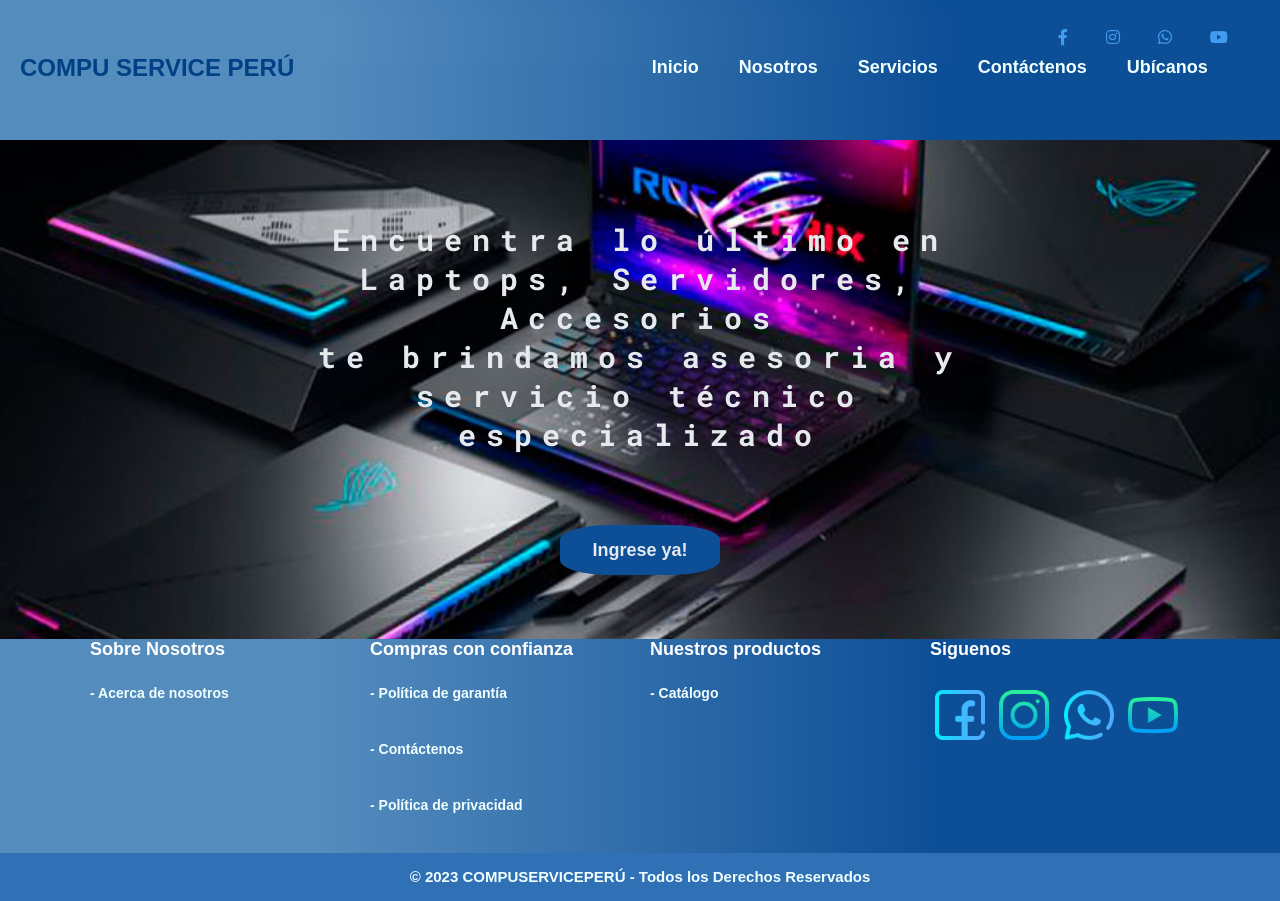
==== index.html @ 21446826 "se agrego todos los cambios" ====
<!DOCTYPE html>
<html lang="en">
<head>
    <meta charset="UTF-8">
    <meta name="viewport" content="width=device-width, initial-scale=1.0">
    <meta http-equiv="X-UA-Compatible" content="ie=edge">
    <title>COMPUSERVICEPERÚ</title>
    <link rel="stylesheet" href="https://use.fontawesome.com/releases/v5.7.2/css/all.css" integrity="sha384-fnmOCqbTlWIlj8LyTjo7mOUStjsKC4pOpQbqyi7RrhN7udi9RwhKkMHpvLbHG9Sr" crossorigin="anonymous">
    <link rel="stylesheet" href="css/main.css">
    <link rel="stylesheet" href="css/stylefh.css">
    <link rel="stylesheet" href="css/font/flaticon.css">
</head>
<body >
    <header class="encabezado-pagina"> 
        <section class="header-icons-container">
            <div class="icons">
                <a href="#"><span class="fab fa-facebook-f"></span></a>                
                <a href="#"><span class="fab fa-instagram"></span></a>
                <a href="#"><span class="fab fa-whatsapp"></span></a>
                <a href="#"><span class="fab fa-youtube"></span></a>
            </div>
        </section>        
        <section class="back">
            <div class="menu contenedor">                
               <a href="#" class="logo">COMPU SERVICE PERÚ</a>       
                <!--Empezamos con la edición-->
                <input type="checkbox" id="menu"/>
                <label for="menu">
                    <img src="img/menu1.png" class="menu-icono" alt="">
                </label>
                <!--Empezamos con la edición-->
                <nav class="navbar">
                    <ul>
                        <li><a href="index.html">Inicio</a></li>  
                        <li><a href="AcercaDeNosotros.html">Nosotros</a></li>
                        <li><a href="servicios.html">Servicios</a></li>
                        <li><a href="contactenos.html">Contáctenos</a></li>
                        <li><a href="ubicacion.html">Ubícanos</a></li>
                    </ul>
                </nav>
                
            </div>
        </section>
    </header>
    <main class="home-main" >
        <section>
            <p class="home-main-text">Encuentra lo último en Laptops, Servidores, Accesorios<br> te brindamos asesoria y servicio técnico especializado</p>
            <a class="home-main-button" href="servicios.html">Ingrese ya!</a>
        </section>
    </main>
    <!--INICIO DE FOOTER-->
    <footer class="pie-pagina"> <!--Encapsulamos todo lo que se pondra en el footer-->
        <div class="grupo-1">
            <div class="box">
                <h2>Sobre Nosotros</h2>
                <a href="AcercaDeNosotros.html"><p>- Acerca de nosotros</p></a>
            </div>
            <div class="box">
                <h2>Compras con confianza</h2>
                <a href=""><p>- Política de garantía</p></a>
                <a href="contactenos.html"><p>- Contáctenos</p></a>
                <a href=""><p>- Política de privacidad</p></a>
            </div>
            <div class="box">
                <h2>Nuestros productos</h2>
                <a href="servicios.html"><p>- Catálogo</p></a>
                
            </div>
            <div class="box">
                <h2>Siguenos</h2>
                <div class="red-social">
                    <img src="img/facebook.png" alt="">
                    <img src="img/instagram.png" alt="">
                    <img src="img/whatsapp.png" alt="">
                    <img src="img/youtube.png" alt="">
                </div>
            </div>
    
    
    
    
        </div>
        <div class="grupo-2">
            <small>&copy; 2023 <b>COMPUSERVICEPERÚ</b> - Todos los Derechos Reservados</small>
        </div>
    </footer>
    <!--FIN DE FOOTER-->
</body>
</html>
---- css/main.css ----
@import url('https://fonts.googleapis.com/css?family=Roboto+Mono:400,500,700|Roboto+Slab:400,700|Roboto:400,500,700,900&display=swap');
/*importar tipo de fuente dese google*/

.cuerpoestatico {
    
    font-family: 'Roboto Mono', monospace;
    
    margin: 0;
    padding: 0;
    position: fixed;
    top: 0;
    bottom: 0;
    left: 0;
    right: 0;
    
    background: linear-gradient(
    90deg,
    rgba(85, 140, 190) 25%,
    rgb(13,79,151,1.000) 73%);
    font-family: Arial, Helvetica, sans-serif;
}

.cuerpomovible {
    
    font-family: 'Roboto Mono', monospace;

    background: linear-gradient(
    90deg,
    rgba(85, 140, 190) 25%,
    rgb(13,79,151,1.000) 73%);
    font-family: Arial, Helvetica, sans-serif;
}


a {
    text-decoration: none;
    display: inline;
    color: #429bee;
}

header {
    width: 100%;
    height: 140px;
    display: grid;
    grid-template-rows: 1fr 1fr;
}

header .header-icons-container a{
	padding: 10px 15px;
	color: #cccccc;
}	

header .header-icons-container {    
    width: 100%;
    height: 50px;
    display: grid;
    background: linear-gradient(
        90deg,
        rgba(85, 140, 190) 25%,
        rgb(13,79,151,1.000) 73%);
}
header .header-icons-container .icons {    
    width: 200px;
    height: auto;
    display: flex;
    justify-items: flex-end;
    align-items: center;
    justify-content: space-between;
    justify-self: end;
    margin-right: 50px;
}

header .header-icons-container .icons a{
	padding: 10px 15px;
	color: #cccccc;
	/*border-right: 1px #888888 solid;*/
}
header .header-icons-container .icons a:hover{
	color: #1C055B;
	background-color: #337ab7;
}

header .icons span {
    color: #429bee;
}º
.menus{
	list-style: none;
	margin: 0;
	padding: 0;
	display: flex;
}
.menus a{
	display: block;
	transition: .5s ease-in-out all;
}

.menus-main a{
	color: #333333;
	padding: 30px 10px;	
	border-bottom: solid 3px transparent;
}
.menus-main a:hover{
	color: #429bee;	
	border-bottom: solid 3px #337ab7;
}
/*

nav  {
    display: grid;
    grid-template-columns: 1fr 1fr;
    height: 90px;
    background-color: #0D4F97;
}
nav .nav-logo-container {
    margin-left: 50px;
}
nav .nav-logo-container img {
    width: 220px;
    margin-top: 10px;
}

nav .navbar {    
    display: flex;
    align-items: center;
    justify-content: flex-end;
    margin-right: 50px;
    list-style: none;


}

nav a{
	transition: .5s ease-in-out all;       
}

nav .navbar a {


    color: white;
	padding: 10px 5px;	
	border-bottom: 1px solid 3px transparent;
}

nav .navbar a:hover{
	color: #429bee;	
	border-bottom: solid 3px #429bee;
}
*/
.home-main {
    display: grid;
    grid-template-columns: 1fr 4fr 1fr;
    height: 100%;
    background-image: url('../img/presentacion.jpg');
    background-position: center;
    background-repeat: no-repeat;
    background-size: cover;
}
.home-main section {
    display: grid;
    grid-column: 2;
    justify-items: center;
    height: 410px;
    margin-top: 80px;
}
.home-main-text {
    font-family: 'Roboto mono', monospace;    
    font-size: 30px;    
    font-weight: 900px;
    letter-spacing: 10px;/*espacio entre letras*/    
    color: black;
    text-align: center;
    color: #e6e9ed;
}
.home-main-button {
    border-radius: 30%;
    width: 160px;
    height: 50px;
    background: #0D4F97;
    text-align: center;
    font-weight: 700;
    font-size: 18px;
    line-height: 50px;
    color: #e6e9ed;
}

.home-main-button:hover  {
    background-color: #429bee;
}

/*página ubicación*/
#google-map {
    height: 360px;
    border:solid 2px #429bee;
  }

.container{	
    margin-top:auto;
	margin-left:auto;
	margin-right:auto;
	padding:0 15px;    
    background: linear-gradient(
        90deg,
        rgb(13,79,151,1.000) 5%,
        rgb(13,79,151,1.000) 93%);
    color: #e6e9ed;
    border:solid 1px #429bee;
}
.padded{
	padding-top: 90px;
	padding-bottom:60px;
}
.row{
	display:flex;
	margin-left: -15px;
	margin-right: -15px;
	flex-wrap: wrap;
}
.col{
	padding-left: 15px;
	padding-right: 15px;
	flex-basis:0;
	flex-grow: 1;
	max-width: 100%;
	box-sizing: border-box;
}
.col-espacio{
	justify-content: space-between;
}

/* contactenos ********************************************************/
.form-empresa input{
	width: 100%;
	padding: 10px;
	margin-bottom: 4px;
	border:none;
	border-bottom: solid 1px #dddddd;
	font:inherit;
	outline: none;
	transition: .5s ease-in-out all;
}
.form-empresa textarea{
	width: 100%;
	padding: 10px;
	height:160px;
	margin-bottom: 4px;
	border:none;
	border-bottom: solid 1px #dddddd;
	font:inherit;
	outline: none;
	transition: .5s ease-in-out all;
}
.form-empresa input:focus,
.form-empresa textarea:focus{
	/* focus es el estado cuando el objeto contiene al cursor */
	border-bottom-color: #429bee;
}
.form-empresa .enviar{
    /*
	box-sizing: content-box;*//* Para que padding incremente el ancho que en submit viene por defecto en border-box */
	border:none;
	background-color: #429bee;
	color: #FFFFFF;
	cursor: pointer;/* Para que el cursor aparezca en forma de una mano */
	
}
.form-empresa .enviar:hover{
	background-color: #0e39ad;
}
.info-contacto{
	list-style: none;
	font-size: 15px;
	font-weight: 28px;
	padding: 18px;
	border:solid 1px #429bee;
	align-content: center;
	text-align: center;
	
}
.info-contacto li{
	margin-bottom: 8px;
}
.info-contacto i{
	width: 24px;
	color: #429bee;
}
/* contactenos ********************************************************/

/*nosotros*/

.col-50{
	flex-basis:50%;
	flex-grow:0;
}
#empresa{
	background-color: #B9019C;
	color: #ffffff;
    font-family: 'Roboto Mono', monospace;
}
#empresa a{
	color: #DFFD00;
}
#empresa a:hover{
	color: #37C3D4;
	text-decoration: underline;
}
.col-centrado-vertical{
    display: flex;
    flex-direction: column;
	justify-content: center;
}

.img-responsive{
    /*width: 90%;    */
    width: 800px;
    padding-left: 60px;

}
.titulonosotros{    
    padding-top: 15px;
	color: #429bee;
    height: 40px;
    padding-bottom: 35px;
}
.parrafo{
    padding-top: 60px;
    
    text-align: center;
    text-justify: distribute;

}
p{
    padding-bottom: 15px;
}

/*servicios*/

.img-responsives{
	width: 350px;
    height: 220px;
}

.container-fluid{
	width: 100%;
	padding-left: 15px;
	padding-right: 15px;
	box-sizing: border-box;
}

.col-foto{
	width: 33.33%;
	flex-basis: auto;
	overflow: hidden;
}
.col-foto img{
	transition: .5s ease-in-out all;
}
.col-foto img:hover{
	transform: scale(1.3,1.3) rotate(-15deg);
}
.container-fluid{
	width: 100%;
	padding-left: 15px;
	padding-right: 15px;
	box-sizing: border-box;
}
aside{
    background-color:#397ebe;
    width:18%;
     color:#14d5db;
    float:left;
    border-radius: 15px;
   }
html, body {
    font-family:Verdana, Geneva, sans-serif;
    font-weight:bold;
    background-color:#004085;
    }

section,aside,article,nav
	{
	margin:1%;
	}
.section{
        float:right;
       background-color:#397ebe;
       border-radius: 15px ;
        width:78%;
        color:#FFF;
        }
.parrafonostros{
   padding-top: 1px;
   padding-bottom: 10px;
   color:white;    
   text-justify: distribute;        
}
.aviso{
    padding-top: 2px;
    padding-left: 10px;
    padding-right: 10px;
    padding-bottom: 2px;
    text-justify:auto;
}
---- css/stylefh.css ----
* {
    margin: 0;
    padding: 0;
    box-sizing: border-box;
    text-decoration: none; /*es para quitar el subrayado a las palabras*/
    list-style: none;
}

/* Es para darle un degradado a lo que pongamos*/
/*
body {
    background: linear-gradient(
        90deg,
        rgba(13,79,151,1.000) 25%,
        rgb(85, 140, 190) 73%);
        font-family: Arial, Helvetica, sans-serif;
}*/
/*HEADER*/
.encabezado-pagina{
    width: 100%;
    background: linear-gradient(
       90deg,
       rgba(85, 140, 190) 25%,
       rgb(13,79,151,1.000) 73%);

    font-family: Arial, Helvetica, sans-serif;
   
}

.contenedor{
    max-width: 100%;
    margin: 0 auto;
}


.back{
    padding: 32px 0;
}


.menu{    
 position: absolute; 
 top: 25px;
 left: 20px;
 right: 0;
 display: flex; /*para colocar los elementos en forma horizontal */
 align-items: center;
 justify-content: space-between; /*para que se coloque espacios*/
 /*z-index: 1000;*/ /*para que este sobre cualquier elemento*/
 margin-right: 40px;
}

.logo{
    font-size: 24px;
    color: #004085;
    font-weight: 800; /*para el grosor de las letras*/
    text-transform: uppercase; /*para que el contenido este en mayusculas*/
}

.menu .navbar ul li{
    position: relative;
    float: left;
}

.menu .navbar ul li a{
 font-size: 18px;
 padding: 20px;
 color: azure;
 display: block; /*para que el padding pueda aplicarse correctame*/
}

.menu .navbar ul li a:hover{ /*para que cada vez que se pase el mause se cambie el color*/
    color: #429bee;
    border-bottom: solid 3px #429bee;
}

#menu{/*para borrar el icono*/
    display: none;
}

.menu-icono{
    width: 25px;
}

.menu label{ /*para ocultar la imagen de menu de 3 rayas*/
    cursor: pointer;
    display: none;
}
/*para realizar efectos visuales si se habre por una app -- RESPONSIVE*/
@media (max-width:800px) {
    .menu{
        padding: 30px;
    }
    .menu label{
        display: initial;
    }
    .back{
        padding: 47px 0;
    }
    .menu .navbar{
        position: absolute;
        top: 100%;
        top:100%;
        left: 0;
        right: 0;
        background-color: #0D4F97;
        display: none; /*para que momentariamente no se vea el menu*/
    }

    .menu .navbar ul li {
        width: 100%; /*para que este en forma de columna*/
    }
    #menu:checked ~ .navbar{
        display: initial;
    }
}




/*HEADER FIN*/





/*PIE DE PAGINA FOOTER*/
.pie-pagina{ /*Pondremos un color al fondo*/
 width: 100%;
 background: linear-gradient(
    90deg,
    rgba(85, 140, 190) 25%,
    rgb(13,79,151,1.000) 73%);
    font-family: Arial, Helvetica, sans-serif;
}

.pie-pagina .grupo-1{
    width: 100%;
    max-width: 1100px; /*modificar*/
    margin: auto;
    display: grid; 
    grid-template-columns: repeat(4,1fr); /*la cantidad de 4 es la columnas*/
    grid-gap: 20px; 
    padding: 45px 0 px; /*por verse*/
}

.pie-pagina .grupo-1 .box{
    width: 100%;
    height: 100%;
}

.pie-pagina .grupo-1 .box h2{
 color: white;
 margin-bottom: 25px;
 font-size: 18px;
}

.pie-pagina .grupo-1 .box p{
    color: azure;
    margin-bottom: 25px;
    font-size: 14px;
}

.pie-pagina .grupo-1 p:hover{ /*para que cada vez que se pase el mause se cambie el color*/
    color: #0D4F97;
}



.pie-pagina .grupo-1 .box .red-social img{
    /*padding: 10px 15px;
	color: #cccccc;*/
    width: 50px;
    height: 50px;
    margin: 5px;
    transition: all 300ms ease;
    /*
    width: 200px;
    height: 50px;
    margin: 5px;
    transition: all 300ms ease;*/
}

.pie-pagina .grupo-1 .box .red-social a:hover{
    /*color: #0D4F97;*/
    color: #1C055B;
	background-color: #337ab7;
}

.pie-pagina .grupo-2{
background-color: #3070b4;
padding: 15px 10px;
text-align: center;
color: azure;
}

.pie-pagina .grupo-2 small{
    font-size: 15px;
}


@media (max-width:800px) {
    .pie-pagina .grupo-1{
        width: 85%;
        grid-template-columns: repeat(1,1fr); /*la cantidad de 4 es la columanas*/
        grid-gap: 30px; 
        padding: 35px 0 px;
    }

}
---- css/font/flaticon.css ----
/*
  	Flaticon icon font: Flaticon
  	Creation date: 20/12/2018 09:27
  	*/

@font-face {
  font-family: "Flaticon";
  src: url("./Flaticon.eot");
  src: url("./Flaticon.eot?#iefix") format("embedded-opentype"),
       url("./Flaticon.woff") format("woff"),
       url("./Flaticon.ttf") format("truetype"),
       url("./Flaticon.svg#Flaticon") format("svg");
  font-weight: normal;
  font-style: normal;
}

@media screen and (-webkit-min-device-pixel-ratio:0) {
  @font-face {
    font-family: "Flaticon";
    src: url("./Flaticon.svg#Flaticon") format("svg");
  }
}

[class^="flaticon-"]:before, [class*=" flaticon-"]:before,
[class^="flaticon-"]:after, [class*=" flaticon-"]:after {   
  font-family: Flaticon;
        font-size: 30px;
font-style: normal;
margin-left: 20px;
}

.flaticon-001-facebook:before { content: "\f100"; }
.flaticon-002-twitter:before { content: "\f101"; }
.flaticon-003-whatsapp:before { content: "\f102"; }
.flaticon-004-groupme:before { content: "\f103"; }
.flaticon-005-kik:before { content: "\f104"; }
.flaticon-006-skype:before { content: "\f105"; }
.flaticon-007-periscope:before { content: "\f106"; }
.flaticon-008-youtube:before { content: "\f107"; }
.flaticon-009-itunes:before { content: "\f108"; }
.flaticon-010-linkedin:before { content: "\f109"; }
.flaticon-011-instagram:before { content: "\f10a"; }
.flaticon-012-messenger:before { content: "\f10b"; }
.flaticon-013-twitter-1:before { content: "\f10c"; }
.flaticon-014-snapchat:before { content: "\f10d"; }
.flaticon-015-reddit:before { content: "\f10e"; }
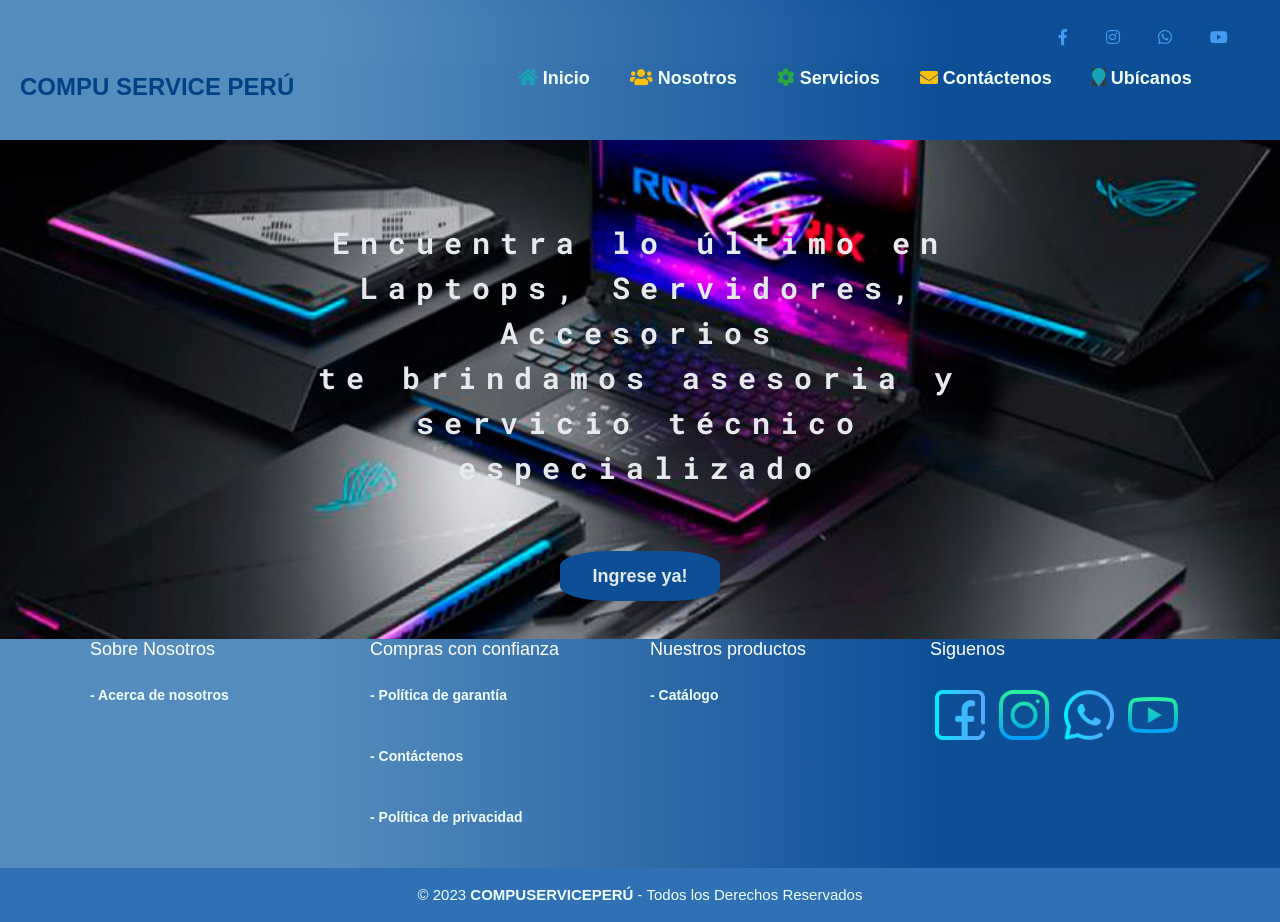
==== commit abdb0a98: "agregando js y bs" ====
--- a/index.html
+++ b/index.html
@@ -1,9 +1,13 @@
 <!DOCTYPE html>
 <html lang="en">
 <head>
-    <meta charset="UTF-8">
-    <meta name="viewport" content="width=device-width, initial-scale=1.0">
+    <meta charset="UTF-8">    
+    <meta name="viewport" content="width=device-width, initial-scale=1.0" shrink-to-fit="no" />
     <meta http-equiv="X-UA-Compatible" content="ie=edge">
+        <!-- Bootstrap CSS -->
+    <link rel="stylesheet" href="https://cdn.jsdelivr.net/npm/bootstrap@4.0.0/dist/css/bootstrap.min.css"
+    integrity="sha384-Gn5384xqQ1aoWXA+058RXPxPg6fy4IWvTNh0E263XmFcJlSAwiGgFAW/dAiS6JXm" crossorigin="anonymous">
+    <link rel="stylesheet" href="https://cdnjs.cloudflare.com/ajax/libs/font-awesome/4.7.0/css/font-awesome.min.css">
     <title>COMPUSERVICEPERÚ</title>
     <link rel="stylesheet" href="https://use.fontawesome.com/releases/v5.7.2/css/all.css" integrity="sha384-fnmOCqbTlWIlj8LyTjo7mOUStjsKC4pOpQbqyi7RrhN7udi9RwhKkMHpvLbHG9Sr" crossorigin="anonymous">
     <link rel="stylesheet" href="css/main.css">
@@ -31,11 +35,11 @@
                 <!--Empezamos con la edición-->
                 <nav class="navbar">
                     <ul>
-                        <li><a href="index.html">Inicio</a></li>  
-                        <li><a href="AcercaDeNosotros.html">Nosotros</a></li>
-                        <li><a href="servicios.html">Servicios</a></li>
-                        <li><a href="contactenos.html">Contáctenos</a></li>
-                        <li><a href="ubicacion.html">Ubícanos</a></li>
+                        <li><a href="index.html"><span class="fa fa-home text-info"></span> Inicio</a></li>  
+                        <li><a href="AcercaDeNosotros.html"><span class="fa fa-users text-warning"></span> Nosotros</a></li>
+                        <li><a href="servicios.html"><span class="fa fa-gear text-success"></span> Servicios</a></li>
+                        <li><a href="contactenos.html"><span class="fa fa-envelope text-warning"></span> Contáctenos</a></li>
+                        <li><a href="ubicacion.html"><span class="fa fa-map-marker text-info bg-dark"></span> Ubícanos</a></li>
                     </ul>
                 </nav>
                 
@@ -74,10 +78,7 @@
                     <img src="img/whatsapp.png" alt="">
                     <img src="img/youtube.png" alt="">
                 </div>
-            </div>
-    
-    
-    
+            </div>  
     
         </div>
         <div class="grupo-2">
@@ -85,5 +86,18 @@
         </div>
     </footer>
     <!--FIN DE FOOTER-->
+
+    <!-- Optional JavaScript -->
+    <!-- jQuery first, then Popper.js, then Bootstrap JS -->
+    <script src="https://code.jquery.com/jquery-3.2.1.slim.min.js"
+        integrity="sha384-KJ3o2DKtIkvYIK3UENzmM7KCkRr/rE9/Qpg6aAZGJwFDMVNA/GpGFF93hXpG5KkN"
+        crossorigin="anonymous"></script>
+    <script src="https://cdn.jsdelivr.net/npm/popper.js@1.12.9/dist/umd/popper.min.js"
+        integrity="sha384-ApNbgh9B+Y1QKtv3Rn7W3mgPxhU9K/ScQsAP7hUibX39j7fakFPskvXusvfa0b4Q"
+        crossorigin="anonymous"></script>
+    <script src="https://cdn.jsdelivr.net/npm/bootstrap@4.0.0/dist/js/bootstrap.min.js"
+        integrity="sha384-JZR6Spejh4U02d8jOt6vLEHfe/JQGiRRSQQxSfFWpi1MquVdAyjUar5+76PVCmYl"
+        crossorigin="anonymous"></script>
+
 </body>
 </html>
--- a/css/main.css
+++ b/css/main.css
@@ -347,7 +347,8 @@
 }
 
 .col-foto{
-	width: 33.33%;
+	width: 350px;
+    height: 170px;
 	flex-basis: auto;
 	overflow: hidden;
 }
@@ -399,4 +400,52 @@
     padding-right: 10px;
     padding-bottom: 2px;
     text-justify:auto;
+}
+
+.alerta {
+    padding: 5px;
+    border-radius: 5px;
+    text-align: center;
+    text-transform: uppercase;
+    color: #fff;
+}
+
+.error {
+    background-color: coral;
+}
+
+.exito {
+    background-color: darkgreen;
+}
+
+.whatsapp-boton{
+    /*background-color: #2e6329;*/
+    border: 1px solid #429bee;
+    position: fixed;
+    z-index: 999;
+    border-radius: 50%;
+    bottom: 20px;
+    right: 25px;
+    padding: 25px;
+    transition: ease 0.3s;
+    animation: efecto 1.2s infinite;
+}
+
+.whatsapp-boton:hover{
+    transform: scale(1.1);
+    transition: 0.3s;
+}
+
+.whatsappboton{
+    width: 50px;
+    transition: ease 1s;
+}
+
+@keyframes efecto{
+    0%{
+        box-shadow: 0 0 0 0 rgba(0, 0, 0, 0.85);
+    }
+    100%{
+        box-shadow: 0 0 0 25px rgba(0, 0, 0, 0);
+    }
 }
--- a/css/stylefh.css
+++ b/css/stylefh.css
@@ -104,6 +104,7 @@
         left: 0;
         right: 0;
         background-color: #0D4F97;
+        z-index: 999;
         display: none; /*para que momentariamente no se vea el menu*/
     }
 
@@ -207,4 +208,60 @@
         padding: 35px 0 px;
     }
 
-}+}
+ 
+
+/*parte de servicos */
+
+.port {
+	padding: 5%;
+}
+.gallery-item {
+	position: relative;
+	box-shadow: 0 5px 10px 1px rgba(0, 0, 0, 0.5);
+}
+/* overlay */
+
+.gallery-item img {
+	width: 100%;
+}
+.gallery-item .overlay {
+	position: absolute;
+	top: 0;
+	left: 0;
+	width: 100%;
+	height: 100%;
+	background-color: rgba(0, 0, 0, 0.9);
+	color: #fff;
+	display: flex;
+	flex-direction: column;
+	justify-content: center;
+	align-items: center;
+	text-align: center;
+	padding: 20px;
+	z-index: 1;
+	opacity: 0;
+	transition: opacity 0.5s ease;
+}
+.gallery-item:hover .overlay {
+	opacity: 1;
+}
+.gallery-item .overlay h3 {
+	font-size: 24px;
+	margin-bottom: 10px;
+}
+.gallery-item .overlay p {
+	font-size: 12px;
+	margin-bottom: 20px;
+}
+.gallery-item .overlay .btn {
+	font-size: 16px;
+}
+.modal {
+	background: rgba(0, 0, 0, 0.8);
+}
+@media (max-width: 991px) {
+	.gallery-item {
+		margin-bottom: 30px;
+	}
+}
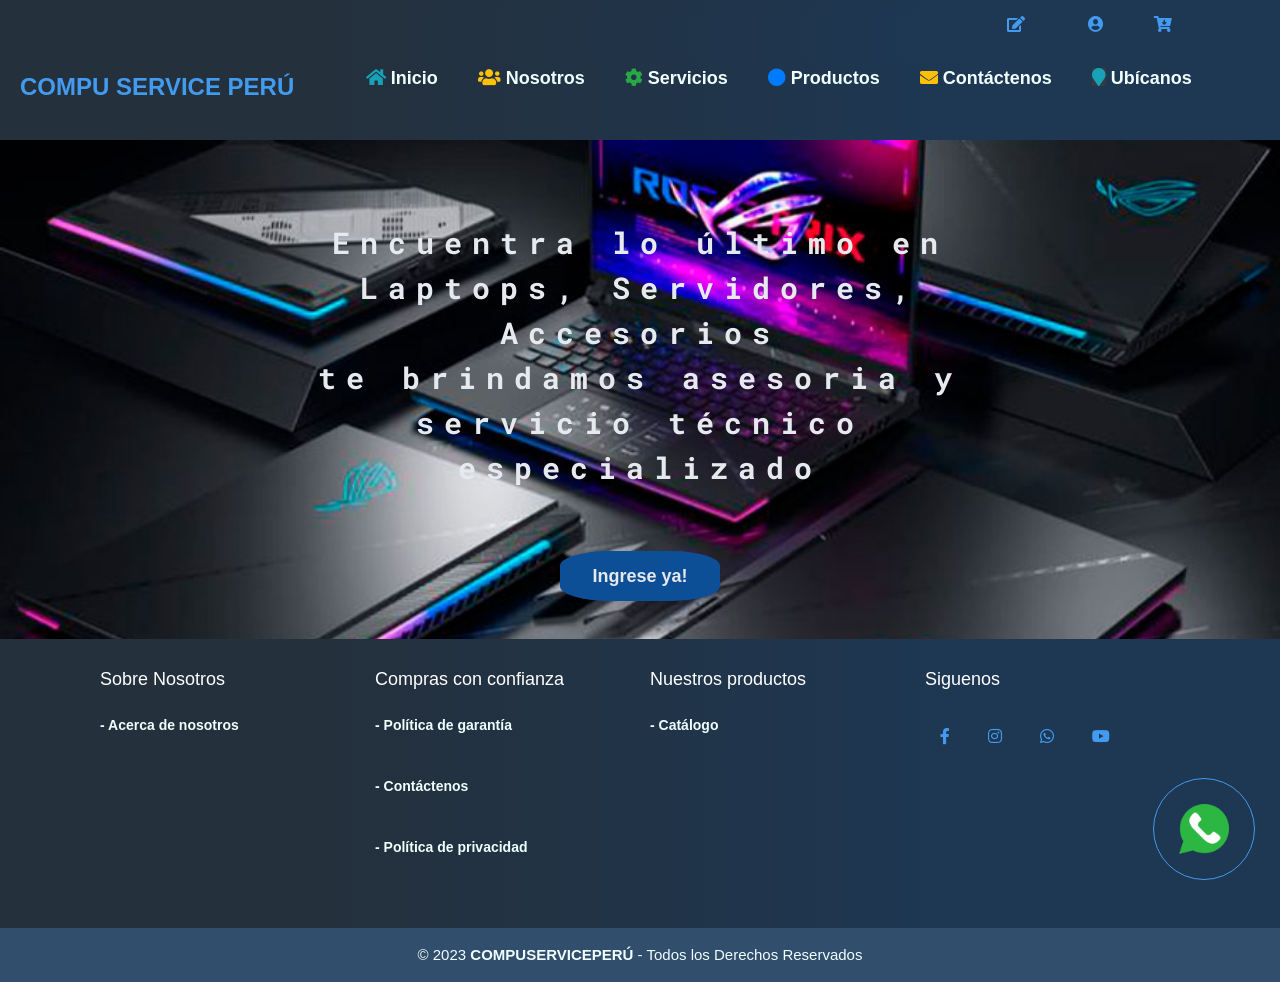
==== commit 776f1cef: "se agrego el carrito, se añadio el login con registro" ====
--- a/index.html
+++ b/index.html
@@ -16,17 +16,25 @@
 </head>
 <body >
     <header class="encabezado-pagina"> 
-        <section class="header-icons-container">
+        <section class="header-icons-container">  
             <div class="icons">
-                <a href="#"><span class="fab fa-facebook-f"></span></a>                
-                <a href="#"><span class="fab fa-instagram"></span></a>
-                <a href="#"><span class="fab fa-whatsapp"></span></a>
-                <a href="#"><span class="fab fa-youtube"></span></a>
+                <div>  
+                    <a href="registro.html"><span class="fa fa-pencil-square-o"></span></a>  
+                    <h6>Registrate</h6>
+                </div>              
+                <div >
+                    <a href="login.html"><span class="fa fa-user-circle"></span></a>     
+                    <h6 >Ingresar</h6>
+                </div>
+                <div>   
+                    <a href="carrito.html"><span class="fa fa-cart-arrow-down"></span></a> 
+                    <h6>Carrito</h6>
+                </div>                     
             </div>
-        </section>        
+        </section>         
         <section class="back">
             <div class="menu contenedor">                
-               <a href="#" class="logo">COMPU SERVICE PERÚ</a>       
+               <a href="index.html" class="logo">COMPU SERVICE PERÚ</a>       
                 <!--Empezamos con la edición-->
                 <input type="checkbox" id="menu"/>
                 <label for="menu">
@@ -38,6 +46,7 @@
                         <li><a href="index.html"><span class="fa fa-home text-info"></span> Inicio</a></li>  
                         <li><a href="AcercaDeNosotros.html"><span class="fa fa-users text-warning"></span> Nosotros</a></li>
                         <li><a href="servicios.html"><span class="fa fa-gear text-success"></span> Servicios</a></li>
+                        <li><a href="productos.html"><span class="fa fa-circle text-primary"></span> Productos</a></li>
                         <li><a href="contactenos.html"><span class="fa fa-envelope text-warning"></span> Contáctenos</a></li>
                         <li><a href="ubicacion.html"><span class="fa fa-map-marker text-info bg-dark"></span> Ubícanos</a></li>
                     </ul>
@@ -45,12 +54,20 @@
                 
             </div>
         </section>
+
     </header>
     <main class="home-main" >
+
         <section>
             <p class="home-main-text">Encuentra lo último en Laptops, Servidores, Accesorios<br> te brindamos asesoria y servicio técnico especializado</p>
             <a class="home-main-button" href="servicios.html">Ingrese ya!</a>
         </section>
+	    <div class="whatsapp-boton">
+            <a href="https://wa.me/941349964?text=Este%20es%20el%20exámen%20final%20CERTUS" target="_blank">
+                <img class="whatsappboton" src="img/icono.png" alt="">
+            </a>
+        </div>
+
     </main>
     <!--INICIO DE FOOTER-->
     <footer class="pie-pagina"> <!--Encapsulamos todo lo que se pondra en el footer-->
@@ -73,13 +90,12 @@
             <div class="box">
                 <h2>Siguenos</h2>
                 <div class="red-social">
-                    <img src="img/facebook.png" alt="">
-                    <img src="img/instagram.png" alt="">
-                    <img src="img/whatsapp.png" alt="">
-                    <img src="img/youtube.png" alt="">
+                    <a href="#"><span class="fab fa-facebook-f"></span></a>                
+                    <a href="#"><span class="fab fa-instagram"></span></a>
+                    <a href="https://wa.me/941349964?text=Este%20es%20el%20exámen%20final%20CERTUS" target="_blank"><span class="fab fa-whatsapp"></span></a>
+                    <a href="video/compluplaza.mp4" target="_blank" ><span class="fab fa-youtube"></span></a>
                 </div>
             </div>  
-    
         </div>
         <div class="grupo-2">
             <small>&copy; 2023 <b>COMPUSERVICEPERÚ</b> - Todos los Derechos Reservados</small>
--- a/css/main.css
+++ b/css/main.css
@@ -15,8 +15,8 @@
     
     background: linear-gradient(
     90deg,
-    rgba(85, 140, 190) 25%,
-    rgb(13,79,151,1.000) 73%);
+    rgba(36, 48, 60) 25%,
+    rgb(30, 55, 82) 73%);
     font-family: Arial, Helvetica, sans-serif;
 }
 
@@ -26,8 +26,8 @@
 
     background: linear-gradient(
     90deg,
-    rgba(85, 140, 190) 25%,
-    rgb(13,79,151,1.000) 73%);
+    rgba(36, 48, 60) 25%,
+    rgb(30, 55, 82) 73%);
     font-family: Arial, Helvetica, sans-serif;
 }
 
@@ -56,8 +56,8 @@
     display: grid;
     background: linear-gradient(
         90deg,
-        rgba(85, 140, 190) 25%,
-        rgb(13,79,151,1.000) 73%);
+        rgba(36, 48, 60) 25%,
+        rgb(30, 55, 82) 73%);
 }
 header .header-icons-container .icons {    
     width: 200px;
@@ -68,6 +68,24 @@
     justify-content: space-between;
     justify-self: end;
     margin-right: 50px;
+    z-index: 900;
+}
+
+header .header-icons-container .icons h6 {    
+    background-color: var(--dark2);    
+    text-align: center ;
+    border-radius: 5px;    
+    padding: 5px 0;    
+    font-size: 1.1rem;   
+    opacity: 0; 
+    /*width: 100px;*/    
+    transform:  translate(0px, -100px);    
+}
+
+.icons>div:hover h6 { 
+    transform: translate(0px, 0px);
+    opacity: 1; 
+    color: #14d5db;
 }
 
 header .header-icons-container .icons a{
@@ -197,11 +215,11 @@
     margin-top:auto;
 	margin-left:auto;
 	margin-right:auto;
-	padding:0 15px;    
+	padding:0 15px;        
     background: linear-gradient(
-        90deg,
-        rgb(13,79,151,1.000) 5%,
-        rgb(13,79,151,1.000) 93%);
+            90deg,
+            rgba(36, 48, 60) 25%,
+            rgb(30, 55, 82) 73%);
     color: #e6e9ed;
     border:solid 1px #429bee;
 }
@@ -374,7 +392,10 @@
 html, body {
     font-family:Verdana, Geneva, sans-serif;
     font-weight:bold;
-    background-color:#004085;
+    background: linear-gradient(
+        90deg,
+        rgba(36, 48, 60) 25%,
+        rgb(30, 55, 82) 73%);
     }
 
 section,aside,article,nav
@@ -448,4 +469,25 @@
     100%{
         box-shadow: 0 0 0 25px rgba(0, 0, 0, 0);
     }
+}
+
+
+.forgot-password a {
+   color: #37C3D4;
+}
+
+.forgot-password a:hover {
+    color: #397ebe;
+ }
+
+ .mensaje_error {
+	color: #e67654;
+	display: block;
+	font-weight: bolder;
+	text-align: center;
+	font-size: 14px;
+	text-transform: uppercase;
+	font-style: italic;
+	text-shadow: 0px 0px 4px #14c4db;
+	margin: 6px auto;
 }
--- a/css/stylefh.css
+++ b/css/stylefh.css
@@ -20,11 +20,13 @@
     width: 100%;
     background: linear-gradient(
        90deg,
-       rgba(85, 140, 190) 25%,
-       rgb(13,79,151,1.000) 73%);
+       rgba(36, 48, 60) 25%,
+       rgb(30, 55, 82) 73%);
 
     font-family: Arial, Helvetica, sans-serif;
-   
+   display: flex;
+   justify-content: center;
+
 }
 
 .contenedor{
@@ -52,7 +54,7 @@
 
 .logo{
     font-size: 24px;
-    color: #004085;
+    color: rgb(66, 155, 238);
     font-weight: 800; /*para el grosor de las letras*/
     text-transform: uppercase; /*para que el contenido este en mayusculas*/
 }
@@ -77,7 +79,7 @@
 #menu{/*para borrar el icono*/
     display: none;
 }
-
+/*para darle tamaño al icono*/
 .menu-icono{
     width: 25px;
 }
@@ -100,11 +102,10 @@
     .menu .navbar{
         position: absolute;
         top: 100%;
-        top:100%;
         left: 0;
         right: 0;
         background-color: #0D4F97;
-        z-index: 999;
+        z-index: 800;
         display: none; /*para que momentariamente no se vea el menu*/
     }
 
@@ -115,9 +116,6 @@
         display: initial;
     }
 }
-
-
-
 
 /*HEADER FIN*/
 
@@ -130,19 +128,18 @@
  width: 100%;
  background: linear-gradient(
     90deg,
-    rgba(85, 140, 190) 25%,
-    rgb(13,79,151,1.000) 73%);
+    rgba(36, 48, 60) 25%,
+    rgb(30, 55, 82) 73%);
     font-family: Arial, Helvetica, sans-serif;
 }
 
 .pie-pagina .grupo-1{
-    width: 100%;
-    max-width: 1100px; /*modificar*/
+    width: 100%;/*modificar*/
     margin: auto;
     display: grid; 
     grid-template-columns: repeat(4,1fr); /*la cantidad de 4 es la columnas*/
-    grid-gap: 20px; 
-    padding: 45px 0 px; /*por verse*/
+    grid-gap: 20px;
+    padding: 30px 100px; /*alto y ancho */ 
 }
 
 .pie-pagina .grupo-1 .box{
@@ -164,6 +161,30 @@
 
 .pie-pagina .grupo-1 p:hover{ /*para que cada vez que se pase el mause se cambie el color*/
     color: #0D4F97;
+}
+
+.pie-pagina .grupo-1 .box .red-social {    
+    width: 200px;
+    height: auto;
+    display: flex;
+    justify-items: flex-end;
+    align-items: center;
+    justify-content: space-between;
+    justify-self: end;
+    margin-right: 50px;
+    z-index: 900;
+}
+
+.pie-pagina .grupo-1 .box .red-social a{
+	padding: 10px 15px;
+	/*color: #cccccc;*/
+    
+	/*border-right: 1px #888888 solid;*/
+    
+}
+
+.pie-pagina .red-social span {
+    color: #429bee;
 }
 
 
@@ -189,7 +210,7 @@
 }
 
 .pie-pagina .grupo-2{
-background-color: #3070b4;
+background-color: #314e6d;
 padding: 15px 10px;
 text-align: center;
 color: azure;
